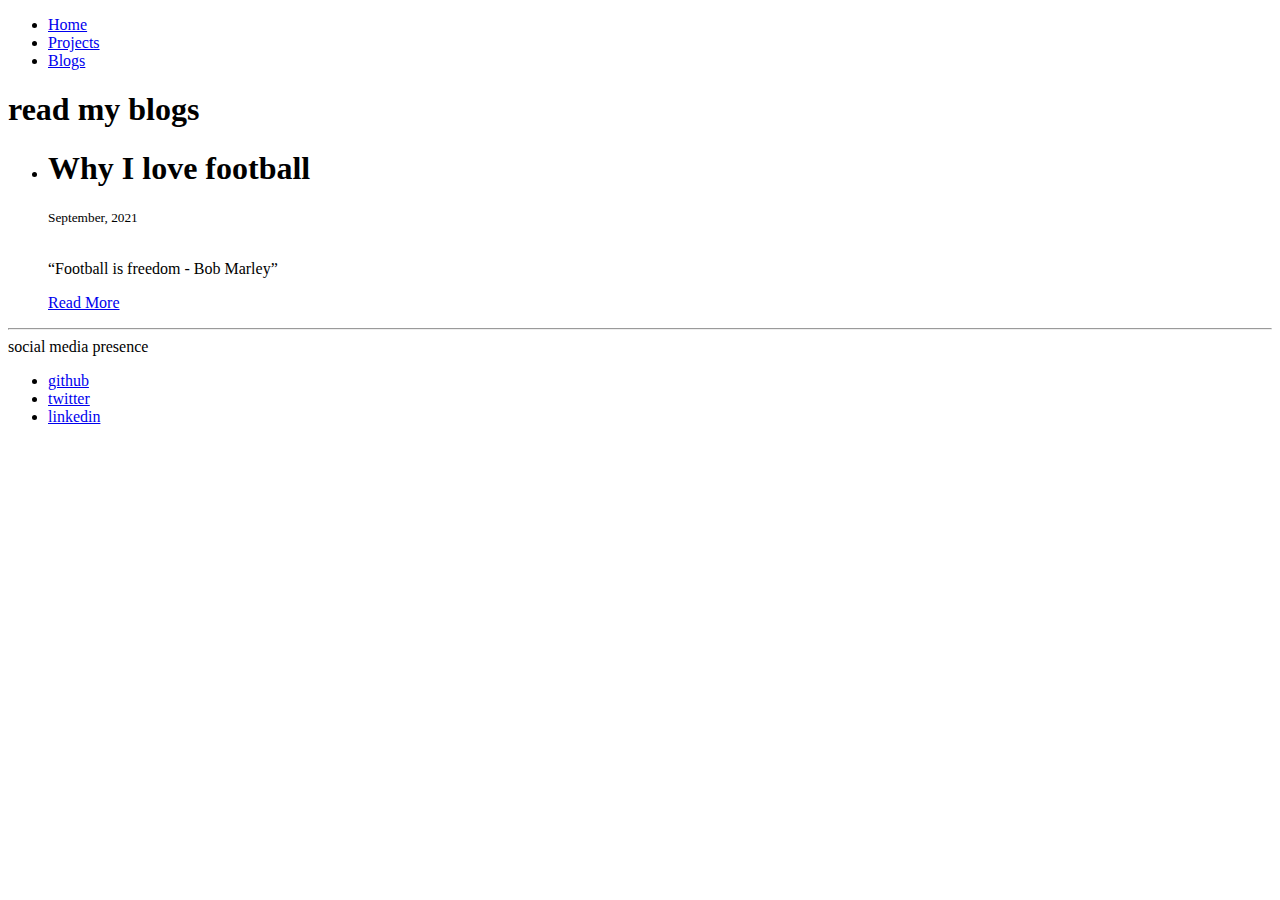
==== blogs.html @ f2088df2 "added target blank to blog link" ====
<!DOCTYPE html>
<html lang="en">
  <head>
    <meta charset="UTF-8" />
    <meta name="viewport" content="width=device-width, initial-scale=1.0" />
    <link href="styles.css" rel="stylesheet" />
    <title>Blogs | Satyam</title>
  </head>
  <body>
    <nav class="navigation container">
      <div class="nav-brand"><a href="/"></a></div>
      <ul class="list-non-bullet nav-pills">
        <li class="list-item-inline">
          <a class="link" href="/">Home</a>
        </li>
        <li class="list-item-inline">
          <a class="link" href="/projects.html">Projects</a>
        </li>
        <li class="list-item-inline">
          <a class="link link-active" href="/blogs.html">Blogs</a>
        </li>
      </ul>
    </nav>

    <header class="hero">
      <h1 class="hero-heading">
        read my <span class="heading-inverted">blogs</span>
      </h1>
    </header>

    <ul class="list-non-bullet">
      <li>
        <article class="showcase-list container container-center">
          <h1>Why I love football</h1>
          <small>September, 2021</small>
          <div><img class="football-logo" src="/images/log.jpeg" alt=""></div>
          <p><q>Football is freedom - Bob Marley</q></p>

          <a class="link link-primary" href="./blog-football.html" target="_blank">Read More</a>
        </article>
      </li>
    </ul>

<hr>

    <footer class="footer">
      <div class="footer-header">social media presence</div>
      <ul class="social-links list-non-bullet">
        <li class="list-item-inline">
          <a class="link" href="https://github.com/pariyar07"> github </a>
        </li>
        <li class="list-item-inline">
          <a class="link" href="https://twitter.com/satyam_p_"> twitter </a>
        </li>
        <li class="list-item-inline">
          <a class="link" href="https://www.linkedin.com/in/satyam-pariyar-761901195/">
            linkedin
          </a>
        </li>
      </ul>
    </footer>
  </body>
</html>
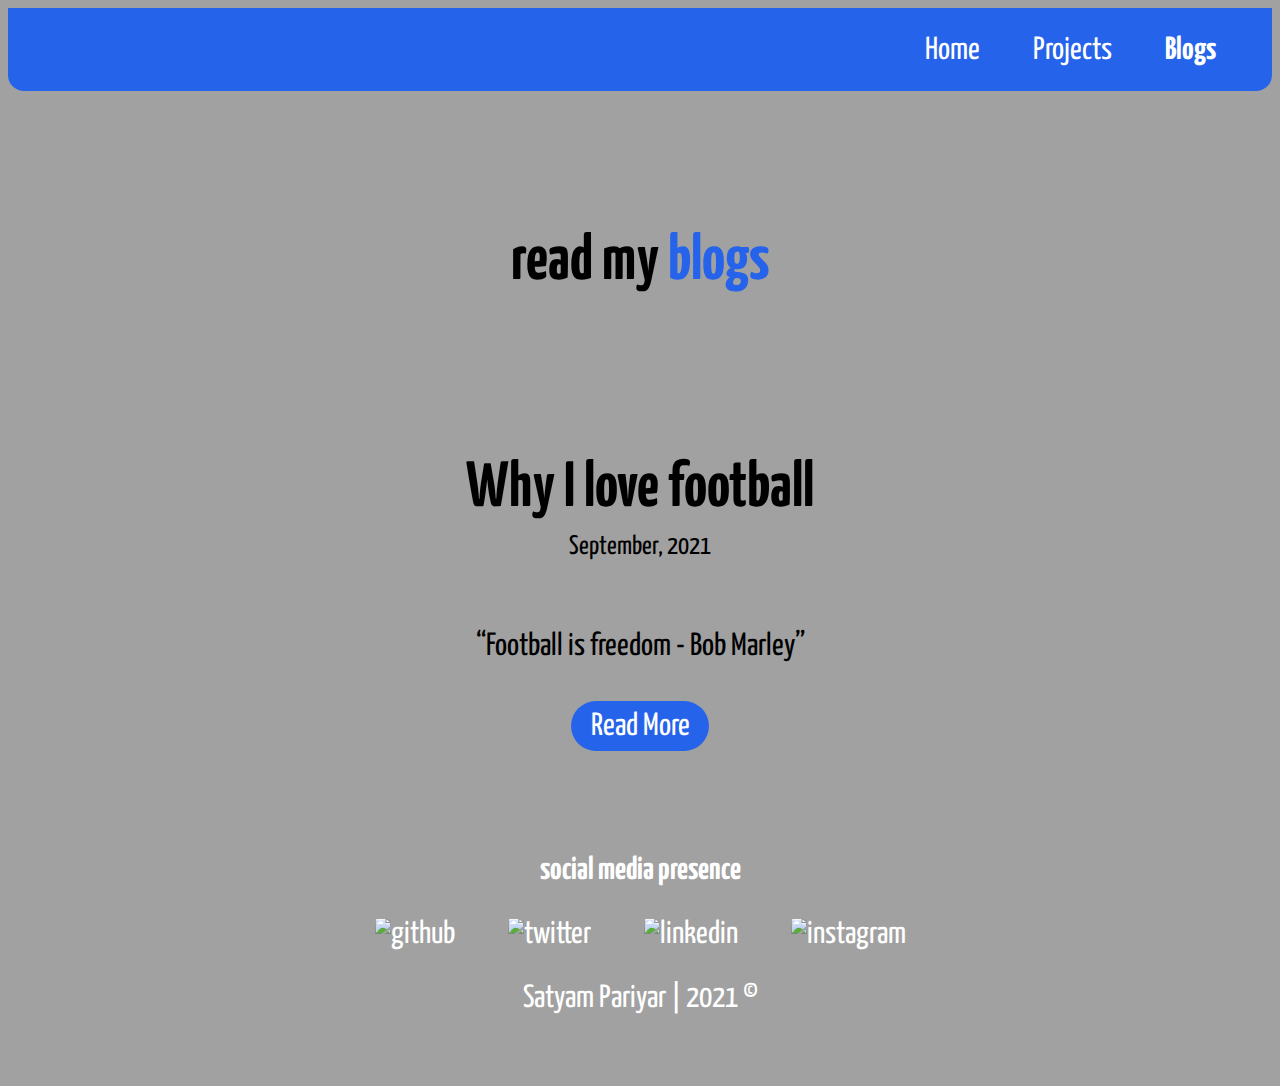
==== commit e3f2ccfa: "color and links update" ====
--- a/blogs.html
+++ b/blogs.html
@@ -1,63 +1,74 @@
 <!DOCTYPE html>
 <html lang="en">
-  <head>
-    <meta charset="UTF-8" />
-    <meta name="viewport" content="width=device-width, initial-scale=1.0" />
-    <link href="styles.css" rel="stylesheet" />
-    <title>Blogs | Satyam</title>
-  </head>
-  <body>
-    <nav class="navigation container">
-      <div class="nav-brand"><a href="/"></a></div>
-      <ul class="list-non-bullet nav-pills">
-        <li class="list-item-inline">
-          <a class="link" href="/">Home</a>
-        </li>
-        <li class="list-item-inline">
-          <a class="link" href="/projects.html">Projects</a>
-        </li>
-        <li class="list-item-inline">
-          <a class="link link-active" href="/blogs.html">Blogs</a>
-        </li>
-      </ul>
-    </nav>
 
-    <header class="hero">
-      <h1 class="hero-heading">
-        read my <span class="heading-inverted">blogs</span>
-      </h1>
-    </header>
+<head>
+  <meta charset="UTF-8" />
+  <meta name="viewport" content="width=device-width, initial-scale=1.0" />
+  <link href="styles.css" rel="stylesheet" />
+  <title>Blogs | Satyam</title>
+</head>
 
-    <ul class="list-non-bullet">
-      <li>
-        <article class="showcase-list container container-center">
-          <h1>Why I love football</h1>
-          <small>September, 2021</small>
-          <div><img class="football-logo" src="/images/log.jpeg" alt=""></div>
-          <p><q>Football is freedom - Bob Marley</q></p>
-
-          <a class="link link-primary" href="./blog-football.html" target="_blank">Read More</a>
-        </article>
+<body>
+  <nav class="navigation container">
+    <div class="nav-brand"><a href="/"></a></div>
+    <ul class="list-non-bullet nav-pills">
+      <li class="list-item-inline">
+        <a class="link" href="/">Home</a>
+      </li>
+      <li class="list-item-inline">
+        <a class="link" href="/projects.html">Projects</a>
+      </li>
+      <li class="list-item-inline">
+        <a class="link link-active" href="/blogs.html">Blogs</a>
       </li>
     </ul>
+  </nav>
 
-<hr>
+  <header class="hero">
+    <h1 class="hero-heading">
+      read my <span class="heading-inverted">blogs</span>
+    </h1>
+  </header>
 
-    <footer class="footer">
-      <div class="footer-header">social media presence</div>
-      <ul class="social-links list-non-bullet">
-        <li class="list-item-inline">
-          <a class="link" href="https://github.com/pariyar07"> github </a>
-        </li>
-        <li class="list-item-inline">
-          <a class="link" href="https://twitter.com/satyam_p_"> twitter </a>
-        </li>
-        <li class="list-item-inline">
-          <a class="link" href="https://www.linkedin.com/in/satyam-pariyar-761901195/">
-            linkedin
-          </a>
-        </li>
-      </ul>
-    </footer>
-  </body>
+  <ul class="list-non-bullet">
+    <li>
+      <article class="showcase-list container container-center">
+        <h1>Why I love football</h1>
+        <small>September, 2021</small>
+        <div><img class="football-logo" src="/images/log.jpeg" alt=""></div>
+        <p><q>Football is freedom - Bob Marley</q></p>
+
+        <a class="link link-primary" href="./blog-football.html" target="_blank">Read More</a>
+      </article>
+    </li>
+  </ul>
+
+
+
+  <footer class="footer">
+    <div class="footer-header">social media presence</div>
+    <ul class="social-links list-non-bullet">
+      <li class="list-item-inline">
+        <a class="link" href="https://github.com/pariyar07"> <img
+            src="https://img.icons8.com/ios-glyphs/50/000000/github.png" alt="github" /> </a>
+      </li>
+      <li class="list-item-inline">
+        <a class="link" href="https://twitter.com/satyam_p_"><img
+            src="https://img.icons8.com/color/50/000000/twitter.png" alt="twitter" /> </a>
+      </li>
+      <li class="list-item-inline">
+        <a class="link" href="https://www.linkedin.com/in/satyam-pariyar-761901195/">
+          <img src="https://img.icons8.com/fluency/48/000000/linkedin.png" alt="linkedin" />
+        </a>
+      </li>
+      <li class="list-item-inline">
+        <a class="link" href="https://www.instagram.com/_satyam_p__">
+          <img src="https://img.icons8.com/color/48/000000/instagram-new.png" alt="instagram" />
+        </a>
+      </li>
+    </ul>
+    <p>Satyam Pariyar | 2021 ©</p>
+  </footer>
+</body>
+
 </html>--- a/styles.css
+++ b/styles.css
@@ -0,0 +1,233 @@
+@import url('https://fonts.googleapis.com/css2?family=Open+Sans:ital,wght@0,700;0,800;1,700;1,800&family=Oswald:wght@600&family=Slabo+27px&family=Yanone+Kaffeesatz&display=swap');
+
+:root {
+  --primary-color: #2563EB;
+}
+
+body {
+  font-family: 'Open Sans', sans-serif;
+  font-family: 'Oswald', sans-serif;
+  font-family: 'Slabo 27px', serif;
+  font-family: 'Yanone Kaffeesatz', sans-serif;
+  font-size: xx-large;
+  background-color: #a1a1a1;
+}
+
+hr {
+  margin: 2rem 0rem;
+
+}
+
+/** spaces **/
+
+.margin-md {
+  margin: 2rem;
+}
+
+/** container **/
+.container {
+  padding: 0rem 1rem;
+}
+
+.container-center {
+  max-width: 900px;
+  width: 100%;
+  margin: auto;
+}
+
+/** links **/
+.link {
+  box-sizing: border-box;
+  text-decoration: none;
+  padding: 0.5rem 1rem;
+}
+
+.link-primary {
+  max-width: 140px;
+  padding: 0.6rem 1.2rem;
+  background-color: var(--primary-color);
+  color: white;
+  margin: 1rem auto;
+  border-radius: 2rem;
+}
+
+.link-secondary {
+  max-width: 140px;
+  margin: 1rem;
+  padding: 0.6rem 1.2rem;
+  border-radius: 2rem;
+  border: 1px solid;
+  color: white;
+}
+
+
+/** lists **/
+
+.list-non-bullet {
+  list-style: none;
+  padding-inline-start: 0px;
+}
+
+.list-item-inline {
+  display: inline;
+  padding: 0rem 0.5rem;
+}
+
+/** navigation **/
+
+.navigation {
+  background-color: var(--primary-color);
+  color: var(--primary-color);
+  padding: 1rem;
+  border-bottom-left-radius: 1rem;
+  border-bottom-right-radius: 1rem;
+}
+
+.navigation .container {
+  background-color: var(--primary-color);
+}
+
+.navigation .nav-brand {
+  font-weight: bold;
+}
+
+.nav-brand a {
+  text-decoration: none;
+  color: inherit;
+}
+
+.navigation .nav-pills {
+  text-align: right;
+  margin: 0.6rem 1rem;
+}
+
+.navigation .link {
+  color: white;
+}
+
+.navigation .link-active {
+  font-weight: bold;
+}
+
+/** header **/
+
+.hero {
+  padding: 2rem;
+  padding-top: 5rem;
+}
+
+.hero .hero-img {
+  max-width: 80%;
+  width: 350px;
+  display: block;
+  margin: auto;
+  border-radius: 1000px;
+}
+
+.hero .hero-heading {
+  text-align: center;
+  padding-top: 1rem;
+  color: black;
+}
+
+.hero .hero-heading .heading-inverted {
+  color: var(--primary-color);
+}
+
+/** sections **/
+
+.section {
+  padding: 2rem;
+  margin: 2rem 0;
+  border-radius: 1rem;
+  text-align: center;
+}
+
+.section h1 {
+  text-align: center;
+}
+
+.ow {
+  background-color: var(--primary-color);
+  color: white;
+}
+
+/** footers **/
+
+.footer {
+  background-color: transparent;
+  padding: 2rem 1rem;
+  text-align: center;
+  color: white;
+  border-top-right-radius: 1rem;
+  border-top-left-radius: 1rem;
+}
+
+.footer .link {
+  color: white;
+}
+
+.footer .footer-header {
+  font-weight: bold;
+  font-size: xx-large;
+}
+
+.footer ul {
+  padding-inline-start: 0px;
+}
+
+/** projects **/
+.showcase-list {
+  padding: 2rem;
+  border-radius: 1rem;
+  text-align: center;
+  margin: 3rem auto;
+}
+
+.showcase-list h1 {
+  margin: 0.5rem;
+}
+
+.showcase-list p {
+  padding-bottom: 1rem;
+}
+
+/** blogs **/
+
+.showcase-blog {
+  padding-bottom: 6rem;
+}
+
+@media (max-width: 900px) {
+  body {
+    max-width: 95%;
+    width: 100%;
+  }
+
+  .list-item-inline {
+    display: inline;
+    padding: 0rem;
+  }
+
+  .container-center {
+    width: auto;
+  }
+
+  .link-primary {
+    display: block;
+  }
+}
+
+.football-logo {
+  max-width: 500px;
+  margin-top: 30px;
+  align-content: center;
+  border-radius: 20px;
+}
+
+.blog-photo {
+  display: block;
+  width: 80%;
+  margin-left: auto;
+  margin-right: auto;
+}